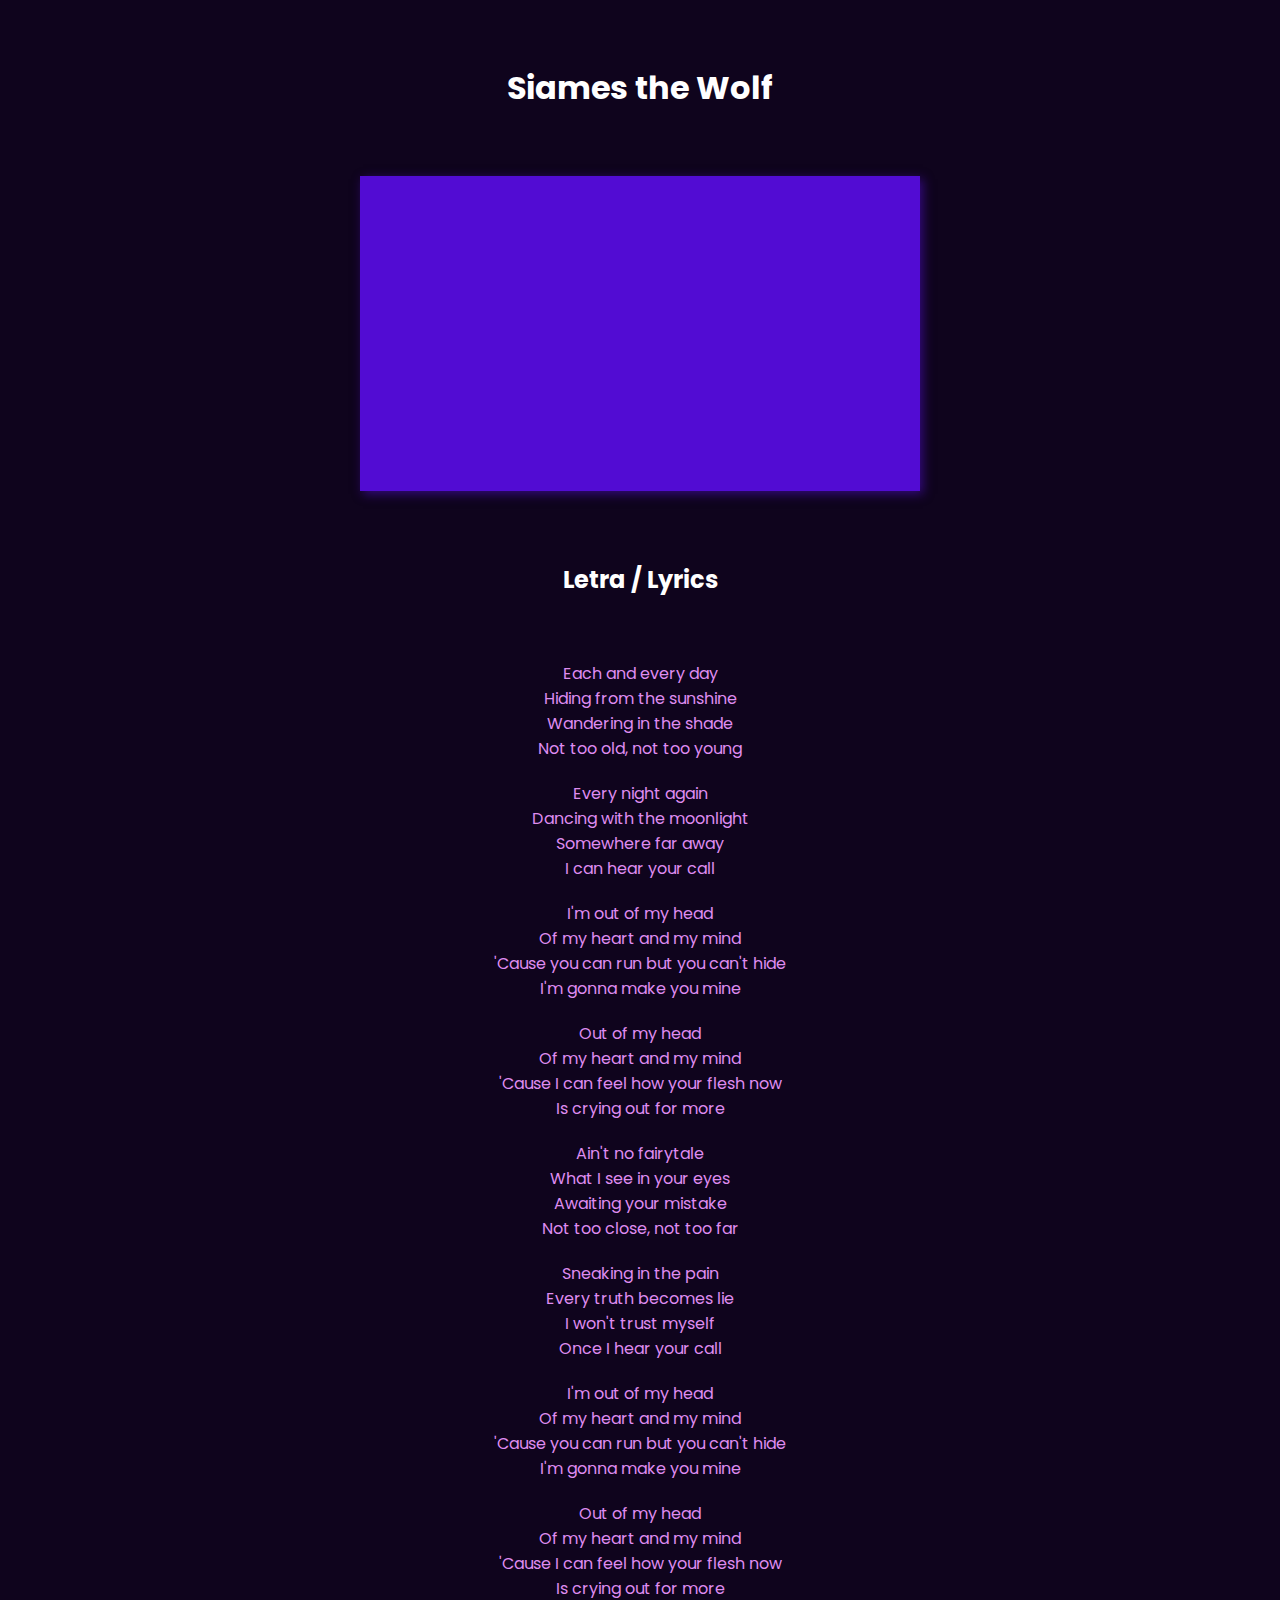
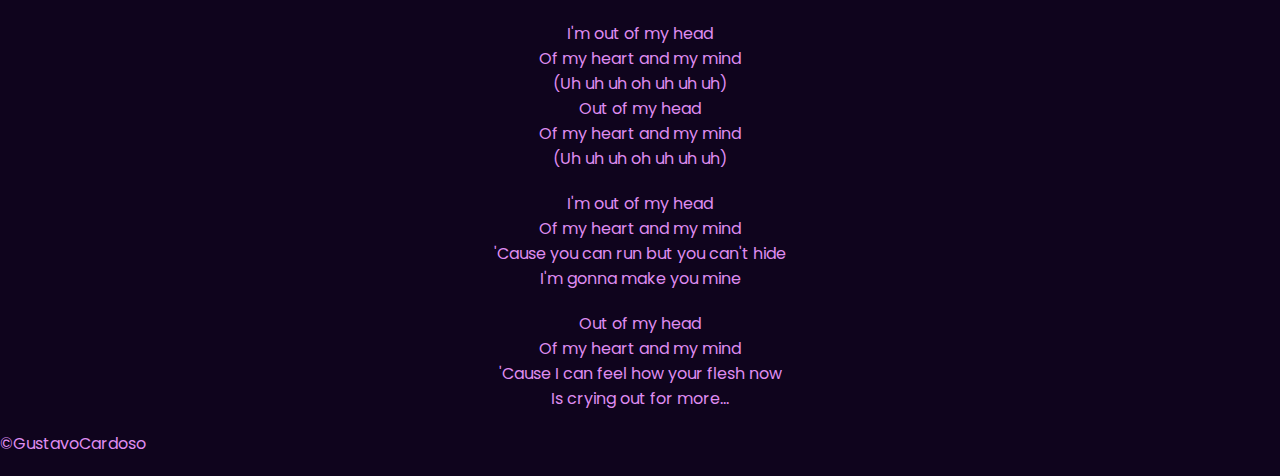
==== index.html @ 668c6ca3 "- Commit Index" ====
<!DOCTYPE html>
<html lang="pt-br">
<head>
    <meta charset="UTF-8">
    <meta name="viewport" content="width=device-width, initial-scale=1.0">
    <title>Siames</title>
    <link rel="stylesheet" href="css/style01.css">
    <link rel="preconnect" href="https://fonts.gstatic.com">
<link href="https://fonts.googleapis.com/css2?family=Poppins:ital,wght@0,100;0,300;0,400;1,100;1,300;1,400&display=swap" rel="stylesheet">

</head>
<body>
    <h1>Siames the Wolf</h1>
    <div id="vid">
        <iframe width="560" height="315" src="https://www.youtube.com/embed/4NcLZuWSv7E" frameborder="0" allow="accelerometer; autoplay; clipboard-write; encrypted-media; gyroscope; picture-in-picture"scrolling="</p>No" allowfullscreen frameborder="0"></iframe>
    </div>

    <div id="container">
        <h2>Letra / Lyrics</h2>
        <p>
            Each and every day <br>
            Hiding from the sunshine <br>
            Wandering in the shade <br>
            Not too old, not too young <br>
        </p>
        <p>
            Every night again <br>
            Dancing with the moonlight <br>
            Somewhere far away <br>
            I can hear your call <br>
        </p>
        <p>
            I'm out of my head <br>
            Of my heart and my mind <br>
            'Cause you can run but you can't hide <br>
            I'm gonna make you mine <br>
        </p>
        <p>
            Out of my head <br>
            Of my heart and my mind <br>
            'Cause I can feel how your flesh now <br>
            Is crying out for more <br>
        </p>
        <p>
            Ain't no fairytale <br>
            What I see in your eyes <br>
            Awaiting your mistake <br>
            Not too close, not too far <br>
        </p>
        <p>
            Sneaking in the pain <br>
            Every truth becomes lie <br>
            I won't trust myself <br>
            Once I hear your call <br>
        </p>
        <p>
            I'm out of my head <br>
            Of my heart and my mind <br>
            'Cause you can run but you can't hide <br>
            I'm gonna make you mine <br>
        </p>
        <p>
            Out of my head <br>
            Of my heart and my mind <br>
            'Cause I can feel how your flesh now <br>
            Is crying out for more <br>
        </p>
        <p>
            I'm out of my head <br>
            Of my heart and my mind <br>
            (Uh uh uh oh uh uh uh) <br>
            Out of my head <br>
            Of my heart and my mind <br>
            (Uh uh uh oh uh uh uh) <br>
        </p>
        <p>
            I'm out of my head <br>
            Of my heart and my mind <br>
            'Cause you can run but you can't hide <br>
            I'm gonna make you mine <br>
        </p>
        <p>
            Out of my head <br>
            Of my heart and my mind <br>
            'Cause I can feel how your flesh now <br>
            Is crying out for more...
        </p>
            
    </div>

    <footer><p>&copy;GustavoCardoso</p></footer>

</body>
</html>
---- css/style01.css ----
/*---------------Global---------------*/
* {
    padding: 0px;
    margin: 0px;
    box-sizing: border-box;
    font-family: 'Poppins', sans-serif;
    
}

/*---------------Body---------------*/
body {
    background-color: rgb(15, 4, 29);
}

/*---------------H1---------------*/
h1 {
    text-align: center;
    color: #fff;
    margin: 5%;
}

/*---------------H2---------------*/

h2 {
    margin: 5%;
    color: #fff;
}

/*---------------P---------------*/

p {
    color: rgb(223, 140, 240);
    margin-bottom: 20px;
}


/*---------------Container---------------*/
#container {
    text-align: center;
    margin: auto;
    
}

/*---------------Vid---------------*/
#vid {
    text-align: center;
}

/*---------------Iframe---------------*/

iframe {
    box-shadow: 3px 3px 10px rgba(62, 12, 155, 0.767);
    background-color: rgb(82, 12, 211);
    padding: 2px;
}

/*---------------Media 600px---------------*/
@media only screen and (max-width: 600px) {
    iframe {
        width: 450px;
        height: 250px;
    }
    h1 {
        margin: 50px;
    }

/*---------------Media 600px---------------*/
@media only screen and (max-width: 500px) {
    iframe {
        width: 350px;
        height: 150px;
    }
    h1 {
        margin: 25px;
    }

    footer {
        width: 100%;
    }

/*---------------Footer---------------*/
footer {
    background-color: rgb(42, 18, 87);
    width: 100%;
    margin: 8% 0 0;
    padding: 40px;
}

footer p {
    text-align: center;
    color: white;
    margin-bottom: 0px;
}
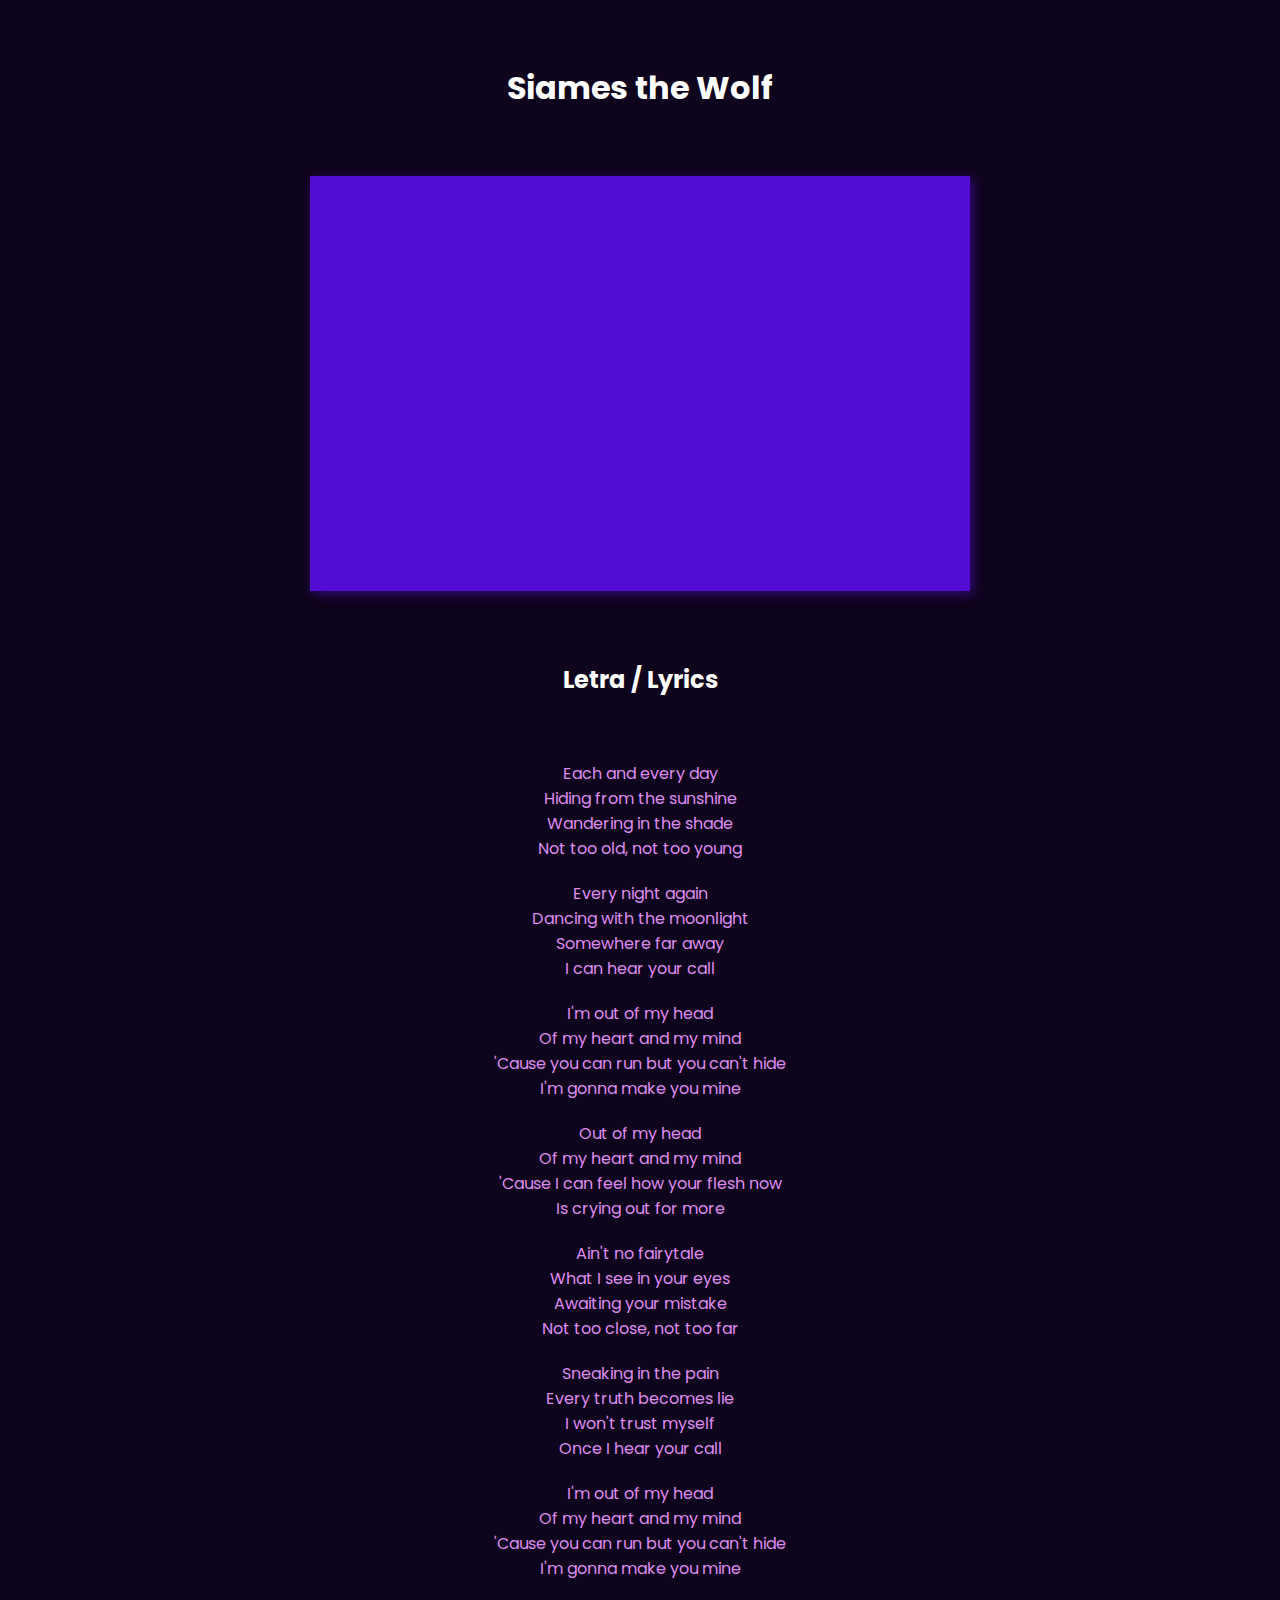
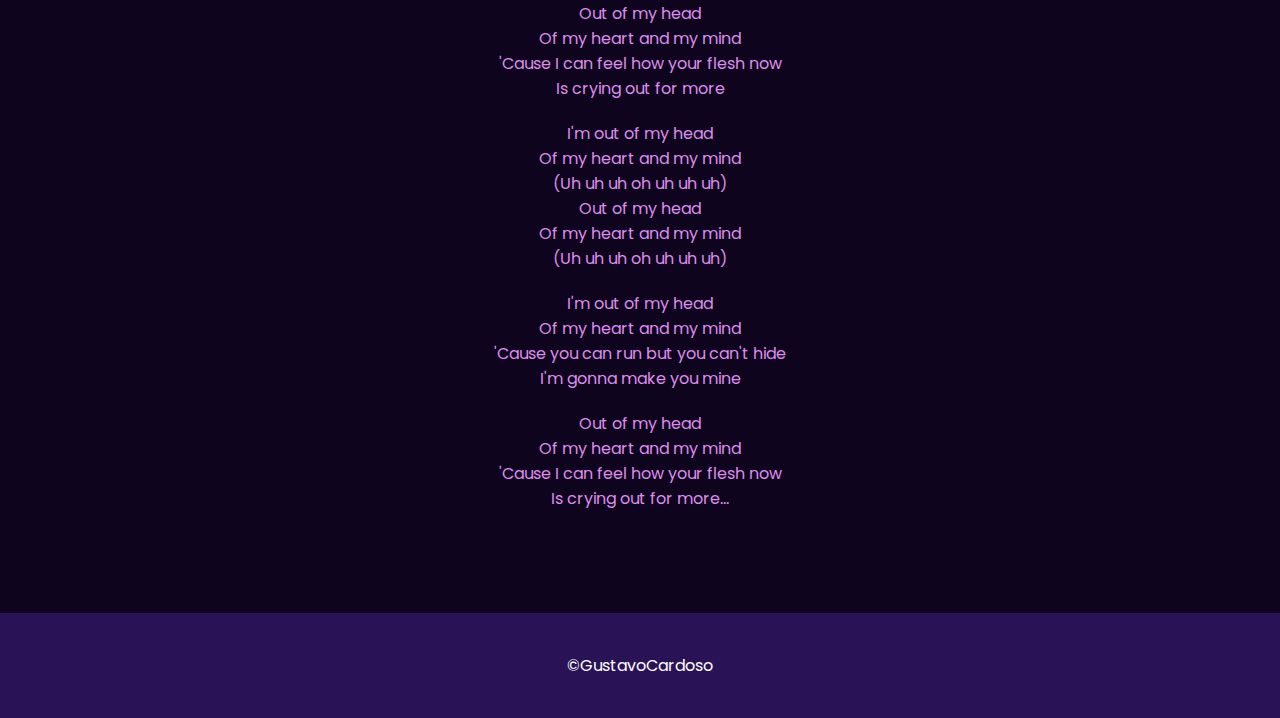
==== commit 8b9fb360: "- Commit Favicon Adicionado" ====
--- a/index.html
+++ b/index.html
@@ -3,16 +3,17 @@
 <head>
     <meta charset="UTF-8">
     <meta name="viewport" content="width=device-width, initial-scale=1.0">
-    <title>Siames</title>
+    <title>Siames The Wolf</title>
     <link rel="stylesheet" href="css/style01.css">
+    <link rel="shortcut icon" href="/image/favicon.ico" type="image/x-icon">
     <link rel="preconnect" href="https://fonts.gstatic.com">
-<link href="https://fonts.googleapis.com/css2?family=Poppins:ital,wght@0,100;0,300;0,400;1,100;1,300;1,400&display=swap" rel="stylesheet">
+    <link href="https://fonts.googleapis.com/css2?family=Poppins:ital,wght@0,100;0,300;0,400;1,100;1,300;1,400&display=swap" rel="stylesheet">
 
 </head>
 <body>
     <h1>Siames the Wolf</h1>
     <div id="vid">
-        <iframe width="560" height="315" src="https://www.youtube.com/embed/4NcLZuWSv7E" frameborder="0" allow="accelerometer; autoplay; clipboard-write; encrypted-media; gyroscope; picture-in-picture"scrolling="</p>No" allowfullscreen frameborder="0"></iframe>
+        <iframe width="660" height="415" src="https://www.youtube.com/embed/4NcLZuWSv7E" frameborder="0" allow="accelerometer; autoplay; clipboard-write; encrypted-media; gyroscope; picture-in-picture" allowfullscreen></iframe>
     </div>
 
     <div id="container">
--- a/css/style01.css
+++ b/css/style01.css
@@ -63,21 +63,18 @@
     h1 {
         margin: 50px;
     }
-
-/*---------------Media 600px---------------*/
+}
+/*---------------Media 500px---------------*/
 @media only screen and (max-width: 500px) {
     iframe {
-        width: 350px;
-        height: 150px;
+        width: 300px;
+        height: 169px;
     }
+
     h1 {
         margin: 25px;
     }
-
-    footer {
-        width: 100%;
-    }
-
+}
 /*---------------Footer---------------*/
 footer {
     background-color: rgb(42, 18, 87);
